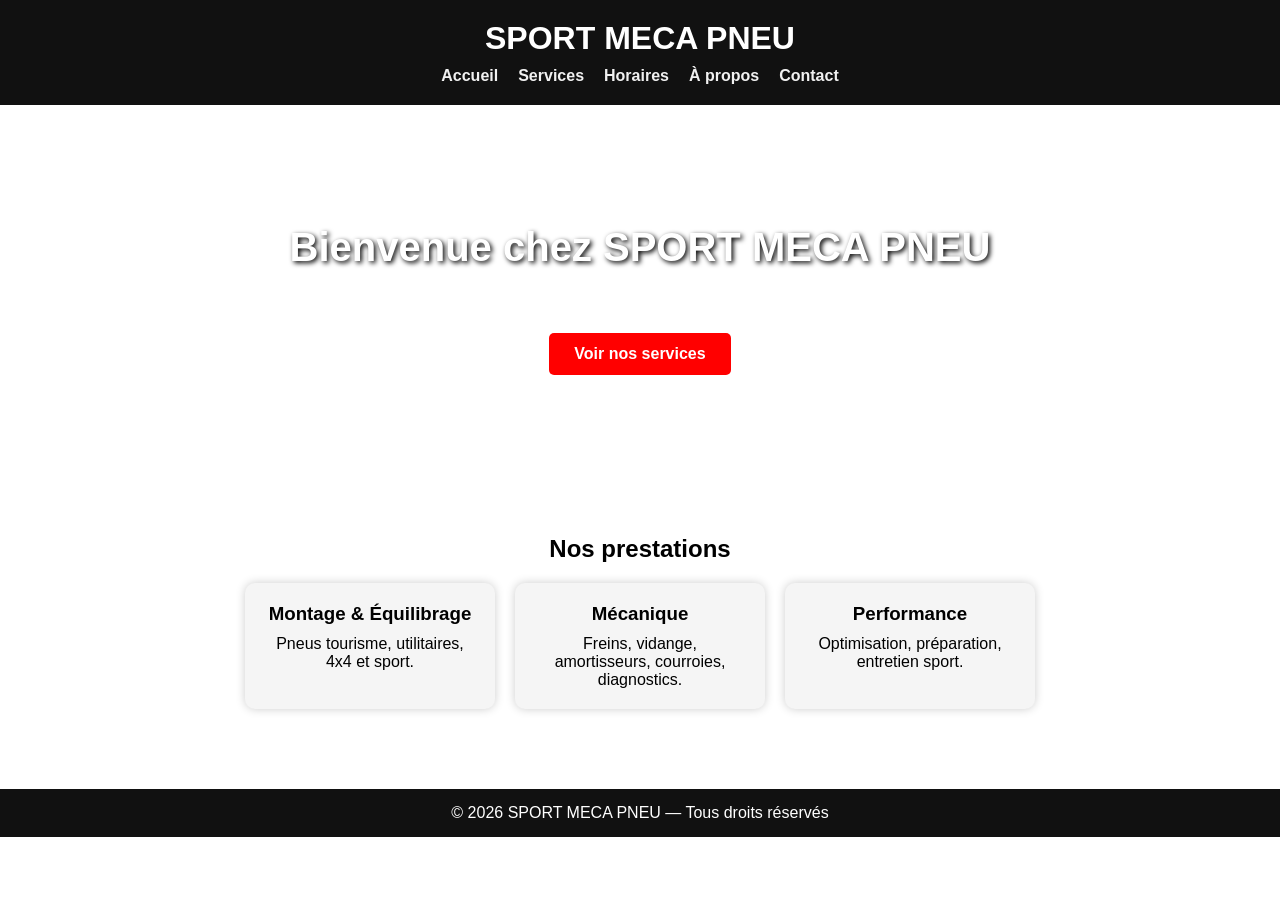
==== index.html @ 54465d15 "Add files via upload" ====
<!DOCTYPE html>
<html lang="fr">
<head>
    <meta charset="UTF-8">
    <meta name="viewport" content="width=device-width, initial-scale=1.0">
    <title>SPORT MECA PNEU</title>
    <link rel="stylesheet" href="style.css">
</head>

<body>

    <header>
        <h1>SPORT MECA PNEU</h1>
        <nav>
            <ul>
                <li><a href="index.html">Accueil</a></li>
                <li><a href="services.html">Services</a></li>
                <li><a href="horaires.html">Horaires</a></li>
                <li><a href="apropos.html">À propos</a></li>
                <li><a href="contact.html">Contact</a></li>
            </ul>
        </nav>
    </header>

    <section class="hero">
        <h2>Bienvenue chez SPORT MECA PNEU</h2>
        <p>Votre spécialiste mécanique, pneus, entretien et performance automobile.</p>
        <a href="services.html" class="btn">Voir nos services</a>
    </section>

    <section class="services-preview">
        <h2>Nos prestations</h2>
        <div class="cards">
            <div class="card">
                <h3>Montage & Équilibrage</h3>
                <p>Pneus tourisme, utilitaires, 4x4 et sport.</p>
            </div>
            <div class="card">
                <h3>Mécanique</h3>
                <p>Freins, vidange, amortisseurs, courroies, diagnostics.</p>
            </div>
            <div class="card">
                <h3>Performance</h3>
                <p>Optimisation, préparation, entretien sport.</p>
            </div>
        </div>
    </section>

    <footer>
        <p>© 2026 SPORT MECA PNEU — Tous droits réservés</p>
    </footer>

</body>
</html>
---- style.css ----
/* RESET */
* {
    margin: 0;
    padding: 0;
    box-sizing: border-box;
    font-family: Arial, sans-serif;
}

/* HEADER */
header {
    background: #111;
    color: white;
    padding: 20px;
    text-align: center;
}

nav ul {
    list-style: none;
    display: flex;
    justify-content: center;
    gap: 20px;
    margin-top: 10px;
}

nav a {
    color: #f1f1f1;
    text-decoration: none;
    font-weight: bold;
}

nav a:hover {
    color: #ff0000;
}

/* HERO */
.hero {
    background: url('https://images.unsplash.com/photo-1519681393784-d120267933ba') center/cover;
    color: white;
    text-align: center;
    padding: 120px 20px;
}

.hero h2 {
    font-size: 40px;
    text-shadow: 2px 2px 5px black;
}

.hero p {
    font-size: 20px;
    margin: 10px 0;
}

.btn {
    display: inline-block;
    background: #ff0000;
    color: white;
    padding: 12px 25px;
    margin-top: 20px;
    text-decoration: none;
    font-weight: bold;
    border-radius: 5px;
}

.btn:hover {
    background: #cc0000;
}

/* SERVICES PREVIEW */
.services-preview {
    padding: 40px;
    text-align: center;
}

.cards {
    display: flex;
    justify-content: center;
    gap: 20px;
    margin-top: 20px;
}

.card {
    background: #f5f5f5;
    padding: 20px;
    width: 250px;
    border-radius: 10px;
    box-shadow: 0 0 10px #ccc;
}

.card h3 {
    margin-bottom: 10px;
}

/* FOOTER */
footer {
    background: #111;
    color: white;
    text-align: center;
    padding: 15px;
    margin-top: 40px;
}
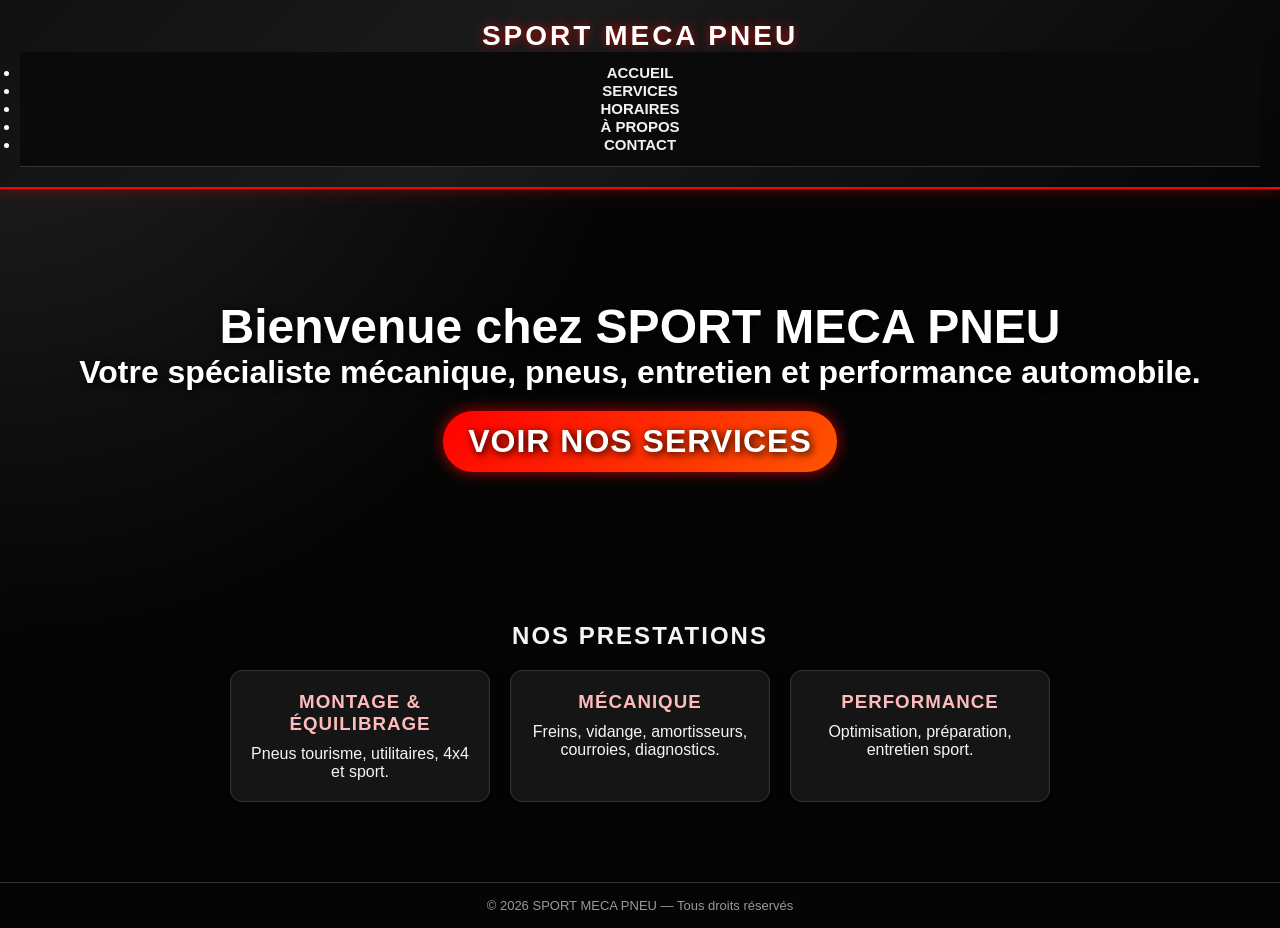
==== commit 73db22c9: "Update index.html" ====
--- a/index.html
+++ b/index.html
@@ -22,8 +22,8 @@
         </nav>
     </header>
 
-    <section class="hero">
-        <h2>Bienvenue chez SPORT MECA PNEU</h2>
+    <section class="hero" style="background-image:url('photos/accueil.jpg');">
+      <h2>Bienvenue chez SPORT MECA PNEU</h2>
         <p>Votre spécialiste mécanique, pneus, entretien et performance automobile.</p>
         <a href="services.html" class="btn">Voir nos services</a>
     </section>
--- a/style.css
+++ b/style.css
@@ -6,69 +6,173 @@
     font-family: Arial, sans-serif;
 }
 
-/* HEADER */
+/* BODY – fond carbone léger */
+body {
+    background: #050505;
+    color: #f5f5f5;
+    background-image:
+        radial-gradient(circle at 0 0, #222 0, #050505 40%),
+        radial-gradient(circle at 100% 100%, #222 0, #050505 40%);
+}
+
+/* HEADER – bande carbone + glow rouge */
 header {
-    background: #111;
+    background: linear-gradient(135deg, #111 0%, #1b1b1b 40%, #050505 100%);
     color: white;
     padding: 20px;
     text-align: center;
-}
-
-nav ul {
-    list-style: none;
-    display: flex;
-    justify-content: center;
-    gap: 20px;
-    margin-top: 10px;
+    border-bottom: 2px solid #ff0000;
+    box-shadow: 0 0 15px rgba(255, 0, 0, 0.4);
+}
+
+header img {
+    width: 120px;
+    margin-bottom: 10px;
+    filter: drop-shadow(0 0 8px rgba(255, 0, 0, 0.6));
+}
+
+header h1 {
+    font-size: 28px;
+    letter-spacing: 3px;
+    text-transform: uppercase;
+    text-shadow: 0 0 10px rgba(255, 0, 0, 0.7);
+}
+
+/* NAV – barre néon */
+nav {
+    background: #0a0a0a;
+    padding: 12px 0;
+    text-align: center;
+    border-bottom: 1px solid #333;
 }
 
 nav a {
     color: #f1f1f1;
     text-decoration: none;
     font-weight: bold;
+    margin: 0 15px;
+    font-size: 15px;
+    text-transform: uppercase;
+    position: relative;
+    padding-bottom: 4px;
+}
+
+nav a::after {
+    content: "";
+    position: absolute;
+    left: 0;
+    bottom: 0;
+    height: 2px;
+    width: 0;
+    background: linear-gradient(90deg, #ff0000, #ff6600);
+    transition: width 0.3s;
+}
+
+nav a:hover::after {
+    width: 100%;
 }
 
 nav a:hover {
-    color: #ff0000;
-}
-
-/* HERO */
+    color: #ff4444;
+}
+
+/* HERO – fond racing + glow */
 .hero {
-    background: url('https://images.unsplash.com/photo-1519681393784-d120267933ba') center/cover;
+    background-size: cover;
+    background-position: center;
     color: white;
     text-align: center;
-    padding: 120px 20px;
-}
-
-.hero h2 {
-    font-size: 40px;
-    text-shadow: 2px 2px 5px black;
-}
-
+    padding: 110px 20px;
+    font-size: 32px;
+    font-weight: bold;
+    text-shadow: 2px 2px 8px black;
+    position: relative;
+    overflow: hidden;
+}
+
+/* léger overlay carbone sur la hero */
+.hero::before {
+    content: "";
+    position: absolute;
+    inset: 0;
+    background-image:
+        linear-gradient(135deg, rgba(255, 255, 255, 0.03) 25%, transparent 25%, transparent 50%, rgba(255, 255, 255, 0.03) 50%, rgba(255, 255, 255, 0.03) 75%, transparent 75%, transparent);
+    background-size: 8px 8px;
+    mix-blend-mode: soft-light;
+    opacity: 0.4;
+}
+
+/* glow néon autour du texte */
+.hero h2,
 .hero p {
-    font-size: 20px;
-    margin: 10px 0;
-}
-
+    position: relative;
+    z-index: 1;
+}
+
+/* BUTTON – néon rouge */
 .btn {
     display: inline-block;
-    background: #ff0000;
+    background: linear-gradient(135deg, #ff0000, #ff5500);
     color: white;
     padding: 12px 25px;
     margin-top: 20px;
     text-decoration: none;
     font-weight: bold;
-    border-radius: 5px;
+    border-radius: 30px;
+    box-shadow: 0 0 15px rgba(255, 0, 0, 0.7);
+    position: relative;
+    z-index: 1;
+    text-transform: uppercase;
+    letter-spacing: 1px;
 }
 
 .btn:hover {
-    background: #cc0000;
-}
-
-/* SERVICES PREVIEW */
+    background: linear-gradient(135deg, #ff5500, #ff0000);
+    box-shadow: 0 0 20px rgba(255, 80, 0, 0.9);
+}
+
+/* CONTAINER – bloc carbone propre */
+.container {
+    width: 90%;
+    max-width: 900px;
+    margin: 40px auto;
+    background: #111;
+    padding: 25px;
+    border-radius: 12px;
+    box-shadow: 0 0 18px rgba(0, 0, 0, 0.8);
+    border: 1px solid #333;
+}
+
+.container h2 {
+    margin-bottom: 20px;
+    text-align: center;
+    text-transform: uppercase;
+    letter-spacing: 2px;
+    color: #ffdddd;
+}
+
+/* LISTES horaires / services */
+.container ul {
+    list-style: none;
+    margin-top: 10px;
+}
+
+.container li {
+    padding: 8px 0;
+    border-bottom: 1px solid #333;
+}
+
+/* SERVICES PREVIEW – cartes racing */
 .services-preview {
     padding: 40px;
     text-align: center;
+    color: #f5f5f5;
+}
+
+.services-preview h2 {
+    text-transform: uppercase;
+    letter-spacing: 2px;
+    margin-bottom: 20px;
 }
 
 .cards {
@@ -76,25 +180,50 @@
     justify-content: center;
     gap: 20px;
     margin-top: 20px;
+    flex-wrap: wrap;
 }
 
 .card {
-    background: #f5f5f5;
+    background: #151515;
     padding: 20px;
-    width: 250px;
-    border-radius: 10px;
-    box-shadow: 0 0 10px #ccc;
+    width: 260px;
+    border-radius: 12px;
+    box-shadow: 0 0 12px rgba(0, 0, 0, 0.9);
+    border: 1px solid #333;
+    position: relative;
+    overflow: hidden;
+}
+
+/* effet bord néon discret */
+.card::before {
+    content: "";
+    position: absolute;
+    inset: 0;
+    border-radius: 12px;
+    border: 1px solid rgba(255, 0, 0, 0.4);
+    box-shadow: 0 0 12px rgba(255, 0, 0, 0.4);
+    opacity: 0;
+    transition: opacity 0.3s;
+}
+
+.card:hover::before {
+    opacity: 1;
 }
 
 .card h3 {
     margin-bottom: 10px;
+    color: #ffbbbb;
+    text-transform: uppercase;
+    letter-spacing: 1px;
 }
 
 /* FOOTER */
 footer {
-    background: #111;
-    color: white;
+    background: #050505;
+    color: #999;
     text-align: center;
     padding: 15px;
     margin-top: 40px;
-}
+    border-top: 1px solid #333;
+    font-size: 13px;
+}
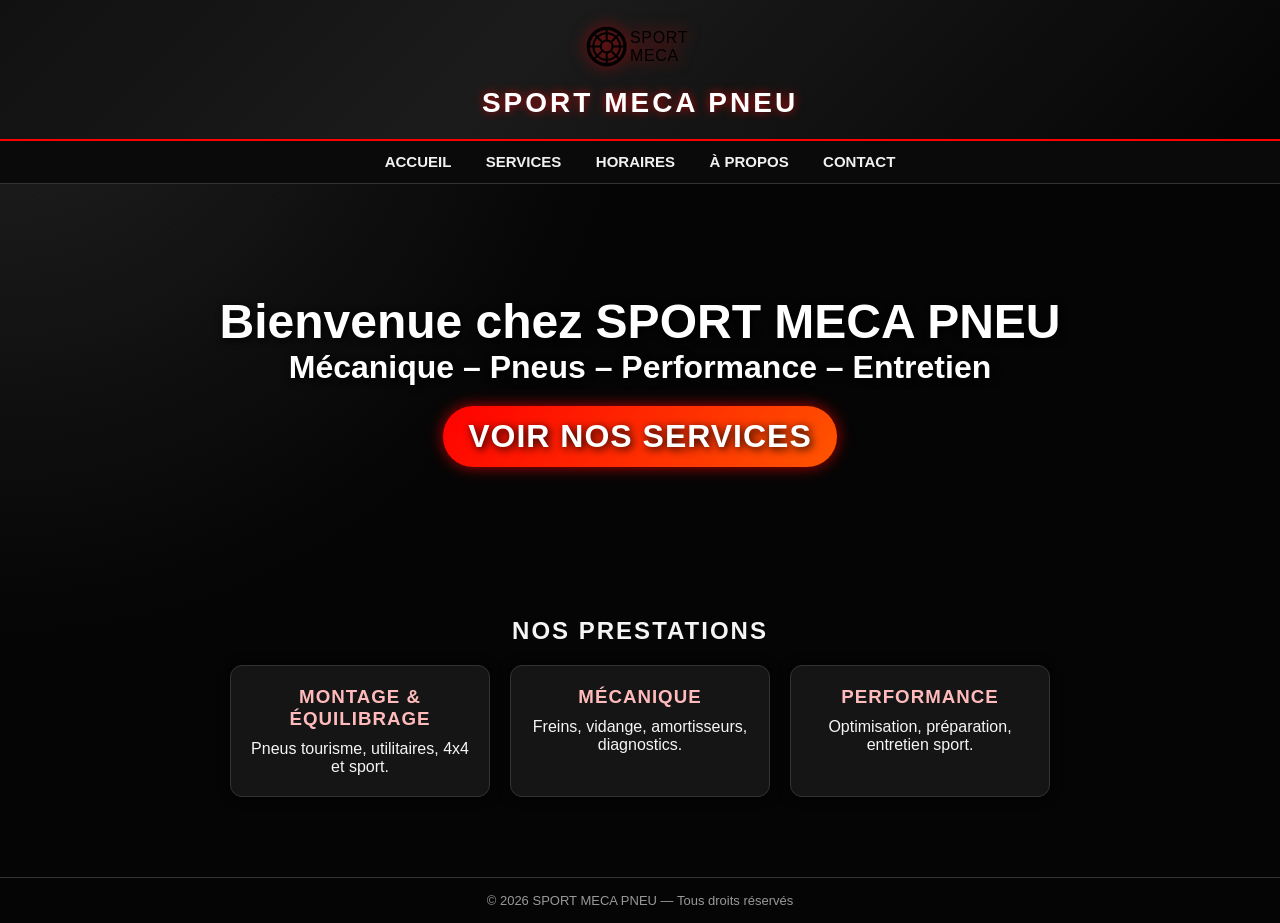
==== commit 13357758: "Update index.html" ====
--- a/index.html
+++ b/index.html
@@ -9,46 +9,46 @@
 
 <body>
 
-    <header>
-        <h1>SPORT MECA PNEU</h1>
-        <nav>
-            <ul>
-                <li><a href="index.html">Accueil</a></li>
-                <li><a href="services.html">Services</a></li>
-                <li><a href="horaires.html">Horaires</a></li>
-                <li><a href="apropos.html">À propos</a></li>
-                <li><a href="contact.html">Contact</a></li>
-            </ul>
-        </nav>
-    </header>
+<header>
+    <img src="logo.svg" alt="Logo SPORT MECA PNEU">
+    <h1>SPORT MECA PNEU</h1>
+</header>
 
-    <section class="hero" style="background-image:url('photos/accueil.jpg');">
-      <h2>Bienvenue chez SPORT MECA PNEU</h2>
-        <p>Votre spécialiste mécanique, pneus, entretien et performance automobile.</p>
-        <a href="services.html" class="btn">Voir nos services</a>
-    </section>
+<nav>
+    <a href="index.html">Accueil</a>
+    <a href="services.html">Services</a>
+    <a href="horaires.html">Horaires</a>
+    <a href="apropos.html">À propos</a>
+    <a href="contact.html">Contact</a>
+</nav>
 
-    <section class="services-preview">
-        <h2>Nos prestations</h2>
-        <div class="cards">
-            <div class="card">
-                <h3>Montage & Équilibrage</h3>
-                <p>Pneus tourisme, utilitaires, 4x4 et sport.</p>
-            </div>
-            <div class="card">
-                <h3>Mécanique</h3>
-                <p>Freins, vidange, amortisseurs, courroies, diagnostics.</p>
-            </div>
-            <div class="card">
-                <h3>Performance</h3>
-                <p>Optimisation, préparation, entretien sport.</p>
-            </div>
+<section class="hero" style="background-image:url('photos/accueil.jpg');">
+    <h2>Bienvenue chez SPORT MECA PNEU</h2>
+    <p>Mécanique – Pneus – Performance – Entretien</p>
+    <a href="services.html" class="btn">Voir nos services</a>
+</section>
+
+<section class="services-preview">
+    <h2>Nos prestations</h2>
+    <div class="cards">
+        <div class="card">
+            <h3>Montage & Équilibrage</h3>
+            <p>Pneus tourisme, utilitaires, 4x4 et sport.</p>
         </div>
-    </section>
+        <div class="card">
+            <h3>Mécanique</h3>
+            <p>Freins, vidange, amortisseurs, diagnostics.</p>
+        </div>
+        <div class="card">
+            <h3>Performance</h3>
+            <p>Optimisation, préparation, entretien sport.</p>
+        </div>
+    </div>
+</section>
 
-    <footer>
-        <p>© 2026 SPORT MECA PNEU — Tous droits réservés</p>
-    </footer>
+<footer>
+    © 2026 SPORT MECA PNEU — Tous droits réservés
+</footer>
 
 </body>
 </html>
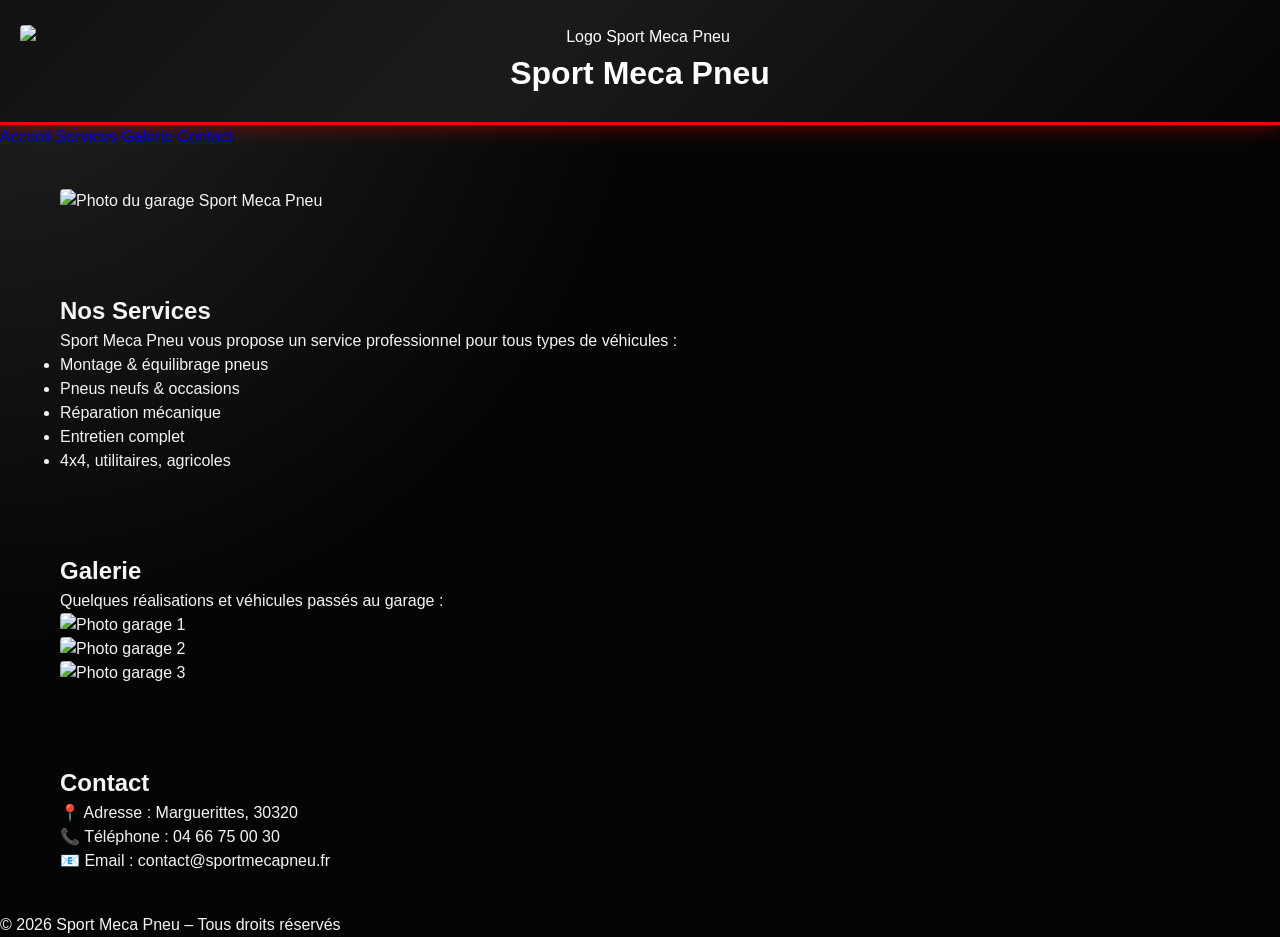
==== commit 91b22977: "Update index.html" ====
--- a/index.html
+++ b/index.html
@@ -3,52 +3,69 @@
 <head>
     <meta charset="UTF-8">
     <meta name="viewport" content="width=device-width, initial-scale=1.0">
-    <title>SPORT MECA PNEU</title>
+    <title>Sport Meca Pneu</title>
     <link rel="stylesheet" href="style.css">
 </head>
 
 <body>
 
-<header>
-    <img src="logo.svg" alt="Logo SPORT MECA PNEU">
-    <h1>SPORT MECA PNEU</h1>
-</header>
+    <!-- HEADER -->
+    <header>
+        <img src="images/logo.png" alt="Logo Sport Meca Pneu">
+        <h1>Sport Meca Pneu</h1>
+    </header>
 
-<nav>
-    <a href="index.html">Accueil</a>
-    <a href="services.html">Services</a>
-    <a href="horaires.html">Horaires</a>
-    <a href="apropos.html">À propos</a>
-    <a href="contact.html">Contact</a>
-</nav>
+    <!-- NAVIGATION -->
+    <nav>
+        <a href="#accueil">Accueil</a>
+        <a href="#services">Services</a>
+        <a href="#galerie">Galerie</a>
+        <a href="#contact">Contact</a>
+    </nav>
 
-<section class="hero" style="background-image:url('photos/accueil.jpg');">
-    <h2>Bienvenue chez SPORT MECA PNEU</h2>
-    <p>Mécanique – Pneus – Performance – Entretien</p>
-    <a href="services.html" class="btn">Voir nos services</a>
-</section>
+    <!-- HERO IMAGE -->
+    <section class="hero" id="accueil">
+        <img src="images/accueil.jpg" alt="Photo du garage Sport Meca Pneu">
+    </section>
 
-<section class="services-preview">
-    <h2>Nos prestations</h2>
-    <div class="cards">
-        <div class="card">
-            <h3>Montage & Équilibrage</h3>
-            <p>Pneus tourisme, utilitaires, 4x4 et sport.</p>
+    <!-- SERVICES -->
+    <section id="services">
+        <h2>Nos Services</h2>
+        <p>Sport Meca Pneu vous propose un service professionnel pour tous types de véhicules :</p>
+
+        <ul>
+            <li>Montage & équilibrage pneus</li>
+            <li>Pneus neufs & occasions</li>
+            <li>Réparation mécanique</li>
+            <li>Entretien complet</li>
+            <li>4x4, utilitaires, agricoles</li>
+        </ul>
+    </section>
+
+    <!-- GALERIE -->
+    <section id="galerie">
+        <h2>Galerie</h2>
+        <p>Quelques réalisations et véhicules passés au garage :</p>
+
+        <div class="galerie-grid">
+            <img src="images/photo1.jpg" alt="Photo garage 1">
+            <img src="images/photo2.jpg" alt="Photo garage 2">
+            <img src="images/photo3.jpg" alt="Photo garage 3">
         </div>
-        <div class="card">
-            <h3>Mécanique</h3>
-            <p>Freins, vidange, amortisseurs, diagnostics.</p>
-        </div>
-        <div class="card">
-            <h3>Performance</h3>
-            <p>Optimisation, préparation, entretien sport.</p>
-        </div>
-    </div>
-</section>
+    </section>
 
-<footer>
-    © 2026 SPORT MECA PNEU — Tous droits réservés
-</footer>
+    <!-- CONTACT -->
+    <section id="contact">
+        <h2>Contact</h2>
+        <p>📍 Adresse : Marguerittes, 30320</p>
+        <p>📞 Téléphone : 04 66 75 00 30</p>
+        <p>📧 Email : contact@sportmecapneu.fr</p>
+    </section>
+
+    <!-- FOOTER -->
+    <footer>
+        © 2026 Sport Meca Pneu – Tous droits réservés
+    </footer>
 
 </body>
 </html>
--- a/style.css
+++ b/style.css
@@ -1,229 +1,68 @@
-/* RESET */
+/* RESET propre (ne casse pas les images) */
 * {
-    margin: 0;
-    padding: 0;
     box-sizing: border-box;
     font-family: Arial, sans-serif;
 }
 
-/* BODY – fond carbone léger */
+body, h1, h2, h3, p, ul {
+    margin: 0;
+    padding: 0;
+}
+
+/* BODY – fond carbone */
 body {
     background: #050505;
     color: #f5f5f5;
     background-image:
         radial-gradient(circle at 0 0, #222 0, #050505 40%),
         radial-gradient(circle at 100% 100%, #222 0, #050505 40%);
+    line-height: 1.5;
 }
 
-/* HEADER – bande carbone + glow rouge */
+/* IMAGES – affichage correct */
+img {
+    max-width: 100%;
+    height: auto;
+    display: block;
+    border-radius: 4px;
+}
+
+/* SECTIONS – espace propre */
+section {
+    padding: 40px 20px;
+    width: 100%;
+    max-width: 1200px;
+    margin: auto;
+}
+
+/* HEADER – carbone + glow rouge */
 header {
     background: linear-gradient(135deg, #111 0%, #1b1b1b 40%, #050505 100%);
     color: white;
-    padding: 20px;
+    padding: 25px 20px;
     text-align: center;
-    border-bottom: 2px solid #ff0000;
-    box-shadow: 0 0 15px rgba(255, 0, 0, 0.4);
+    border-bottom: 3px solid #ff0000;
+    box-shadow: 0 0 20px rgba(255, 0, 0, 0.5);
+}
+
+/* LOGO – animation néon rouge */
+@keyframes neonPulse {
+    0% {
+        filter: drop-shadow(0 0 4px #ff0000)
+                drop-shadow(0 0 8px #ff0000)
+                drop-shadow(0 0 12px #ff0000);
+    }
+    50% {
+        filter: drop-shadow(0 0 10px #ff3333)
+                drop-shadow(0 0 18px #ff3333)
+                drop-shadow(0 0 25px #ff3333);
+    }
+    100% {
+        filter: drop-shadow(0 0 4px #ff0000)
+                drop-shadow(0 0 8px #ff0000)
+                drop-shadow(0 0 12px #ff0000);
+    }
 }
 
 header img {
-    width: 120px;
-    margin-bottom: 10px;
-    filter: drop-shadow(0 0 8px rgba(255, 0, 0, 0.6));
-}
-
-header h1 {
-    font-size: 28px;
-    letter-spacing: 3px;
-    text-transform: uppercase;
-    text-shadow: 0 0 10px rgba(255, 0, 0, 0.7);
-}
-
-/* NAV – barre néon */
-nav {
-    background: #0a0a0a;
-    padding: 12px 0;
-    text-align: center;
-    border-bottom: 1px solid #333;
-}
-
-nav a {
-    color: #f1f1f1;
-    text-decoration: none;
-    font-weight: bold;
-    margin: 0 15px;
-    font-size: 15px;
-    text-transform: uppercase;
-    position: relative;
-    padding-bottom: 4px;
-}
-
-nav a::after {
-    content: "";
-    position: absolute;
-    left: 0;
-    bottom: 0;
-    height: 2px;
-    width: 0;
-    background: linear-gradient(90deg, #ff0000, #ff6600);
-    transition: width 0.3s;
-}
-
-nav a:hover::after {
-    width: 100%;
-}
-
-nav a:hover {
-    color: #ff4444;
-}
-
-/* HERO – fond racing + glow */
-.hero {
-    background-size: cover;
-    background-position: center;
-    color: white;
-    text-align: center;
-    padding: 110px 20px;
-    font-size: 32px;
-    font-weight: bold;
-    text-shadow: 2px 2px 8px black;
-    position: relative;
-    overflow: hidden;
-}
-
-/* léger overlay carbone sur la hero */
-.hero::before {
-    content: "";
-    position: absolute;
-    inset: 0;
-    background-image:
-        linear-gradient(135deg, rgba(255, 255, 255, 0.03) 25%, transparent 25%, transparent 50%, rgba(255, 255, 255, 0.03) 50%, rgba(255, 255, 255, 0.03) 75%, transparent 75%, transparent);
-    background-size: 8px 8px;
-    mix-blend-mode: soft-light;
-    opacity: 0.4;
-}
-
-/* glow néon autour du texte */
-.hero h2,
-.hero p {
-    position: relative;
-    z-index: 1;
-}
-
-/* BUTTON – néon rouge */
-.btn {
-    display: inline-block;
-    background: linear-gradient(135deg, #ff0000, #ff5500);
-    color: white;
-    padding: 12px 25px;
-    margin-top: 20px;
-    text-decoration: none;
-    font-weight: bold;
-    border-radius: 30px;
-    box-shadow: 0 0 15px rgba(255, 0, 0, 0.7);
-    position: relative;
-    z-index: 1;
-    text-transform: uppercase;
-    letter-spacing: 1px;
-}
-
-.btn:hover {
-    background: linear-gradient(135deg, #ff5500, #ff0000);
-    box-shadow: 0 0 20px rgba(255, 80, 0, 0.9);
-}
-
-/* CONTAINER – bloc carbone propre */
-.container {
-    width: 90%;
-    max-width: 900px;
-    margin: 40px auto;
-    background: #111;
-    padding: 25px;
-    border-radius: 12px;
-    box-shadow: 0 0 18px rgba(0, 0, 0, 0.8);
-    border: 1px solid #333;
-}
-
-.container h2 {
-    margin-bottom: 20px;
-    text-align: center;
-    text-transform: uppercase;
-    letter-spacing: 2px;
-    color: #ffdddd;
-}
-
-/* LISTES horaires / services */
-.container ul {
-    list-style: none;
-    margin-top: 10px;
-}
-
-.container li {
-    padding: 8px 0;
-    border-bottom: 1px solid #333;
-}
-
-/* SERVICES PREVIEW – cartes racing */
-.services-preview {
-    padding: 40px;
-    text-align: center;
-    color: #f5f5f5;
-}
-
-.services-preview h2 {
-    text-transform: uppercase;
-    letter-spacing: 2px;
-    margin-bottom: 20px;
-}
-
-.cards {
-    display: flex;
-    justify-content: center;
-    gap: 20px;
-    margin-top: 20px;
-    flex-wrap: wrap;
-}
-
-.card {
-    background: #151515;
-    padding: 20px;
-    width: 260px;
-    border-radius: 12px;
-    box-shadow: 0 0 12px rgba(0, 0, 0, 0.9);
-    border: 1px solid #333;
-    position: relative;
-    overflow: hidden;
-}
-
-/* effet bord néon discret */
-.card::before {
-    content: "";
-    position: absolute;
-    inset: 0;
-    border-radius: 12px;
-    border: 1px solid rgba(255, 0, 0, 0.4);
-    box-shadow: 0 0 12px rgba(255, 0, 0, 0.4);
-    opacity: 0;
-    transition: opacity 0.3s;
-}
-
-.card:hover::before {
-    opacity: 1;
-}
-
-.card h3 {
-    margin-bottom: 10px;
-    color: #ffbbbb;
-    text-transform: uppercase;
-    letter-spacing: 1px;
-}
-
-/* FOOTER */
-footer {
-    background: #050505;
-    color: #999;
-    text-align: center;
-    padding: 15px;
-    margin-top: 40px;
-    border-top: 1px solid #333;
-    font-size: 13px;
-}
+    width: 120
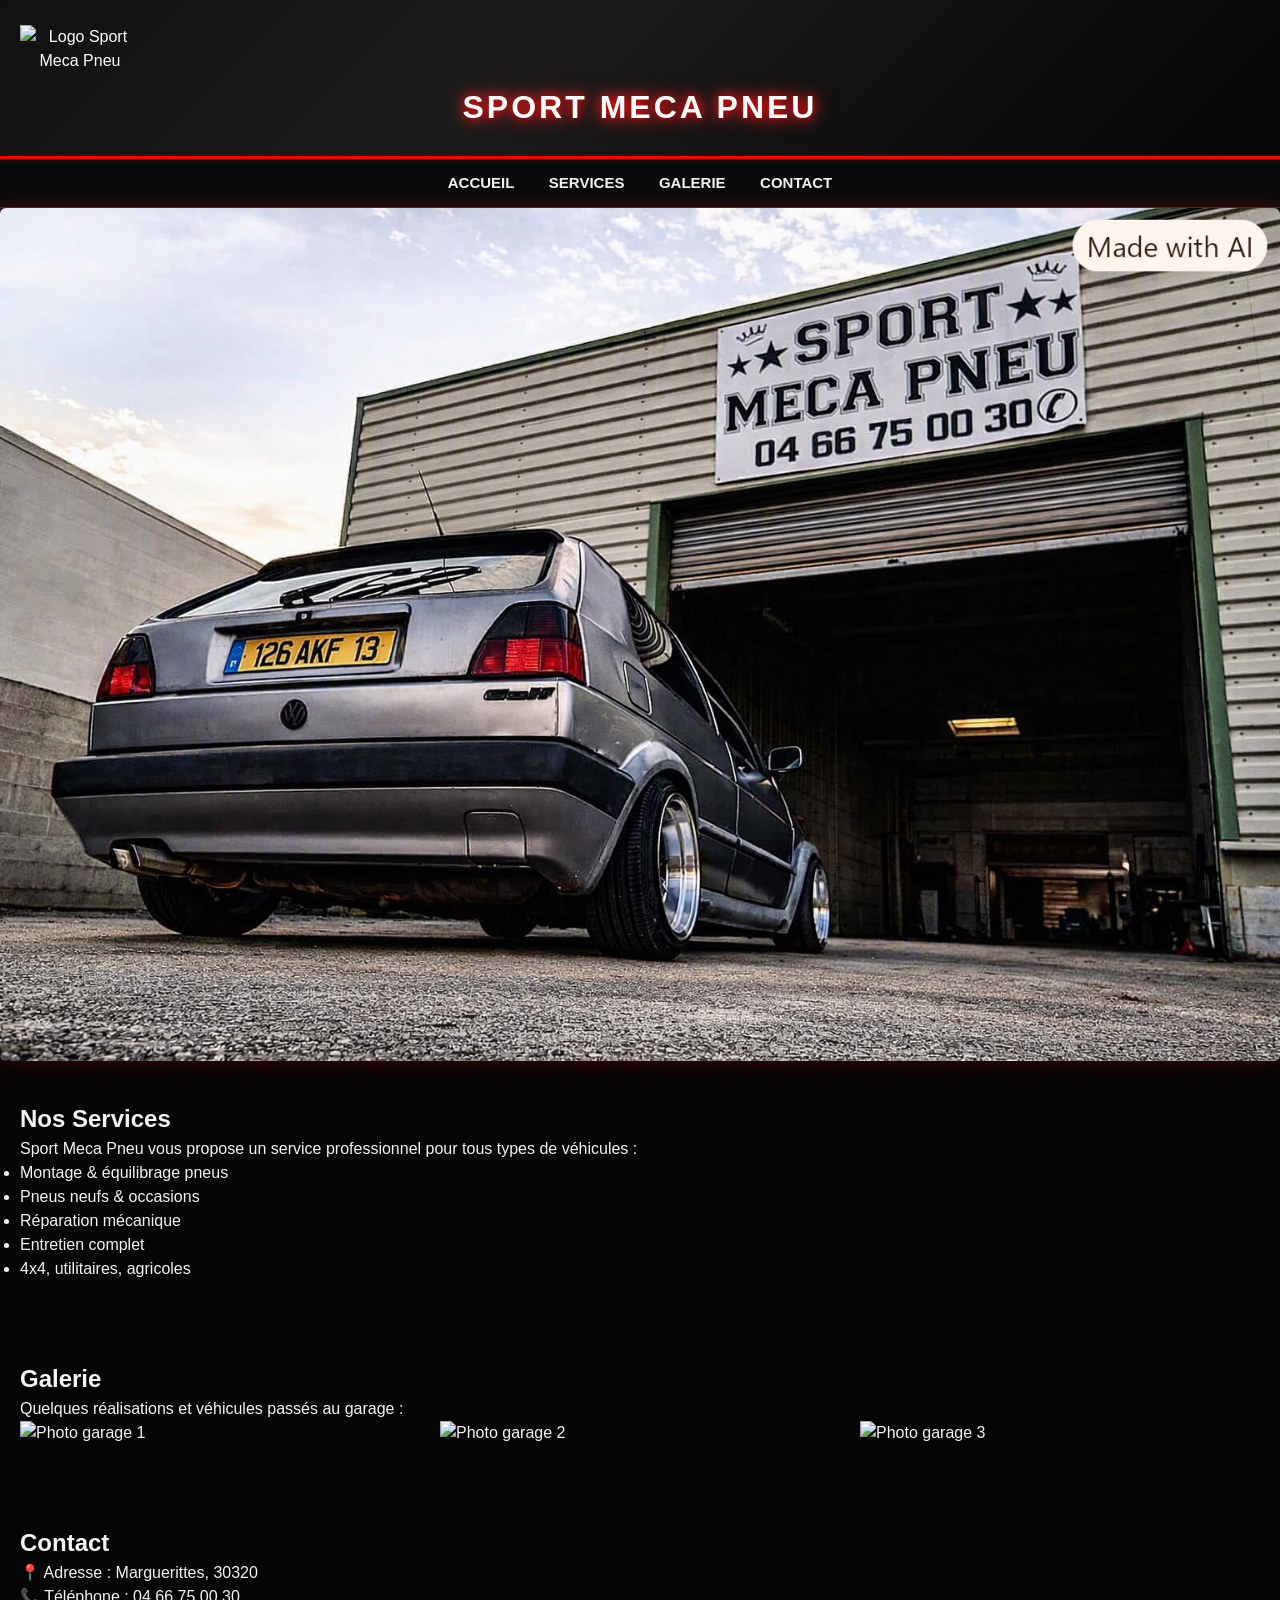
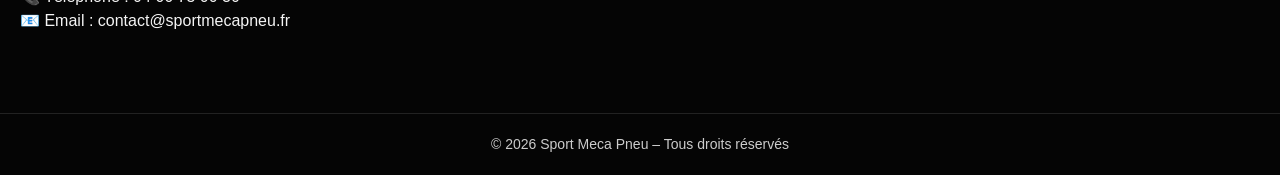
==== commit 7b342b46: "Update index.html" ====
--- a/index.html
+++ b/index.html
@@ -11,7 +11,7 @@
 
     <!-- HEADER -->
     <header>
-        <img src="images/logo.png" alt="Logo Sport Meca Pneu">
+        <img src="photos/logo.svg" alt="Logo Sport Meca Pneu">
         <h1>Sport Meca Pneu</h1>
     </header>
 
@@ -25,7 +25,7 @@
 
     <!-- HERO IMAGE -->
     <section class="hero" id="accueil">
-        <img src="images/accueil.jpg" alt="Photo du garage Sport Meca Pneu">
+        <img src="photos/accueil.jpg" alt="Photo du garage Sport Meca Pneu">
     </section>
 
     <!-- SERVICES -->
@@ -48,9 +48,9 @@
         <p>Quelques réalisations et véhicules passés au garage :</p>
 
         <div class="galerie-grid">
-            <img src="images/photo1.jpg" alt="Photo garage 1">
-            <img src="images/photo2.jpg" alt="Photo garage 2">
-            <img src="images/photo3.jpg" alt="Photo garage 3">
+            <img src="photos/photo1.jpg" alt="Photo garage 1">
+            <img src="photos/photo2.jpg" alt="Photo garage 2">
+            <img src="photos/photo3.jpg" alt="Photo garage 3">
         </div>
     </section>
 
--- a/style.css
+++ b/style.css
@@ -1,4 +1,4 @@
-/* RESET propre (ne casse pas les images) */
+/* RESET propre */
 * {
     box-sizing: border-box;
     font-family: Arial, sans-serif;
@@ -17,25 +17,40 @@
         radial-gradient(circle at 0 0, #222 0, #050505 40%),
         radial-gradient(circle at 100% 100%, #222 0, #050505 40%);
     line-height: 1.5;
+    width: 100%;
+    overflow-x: hidden; /* empêche tout décalage horizontal */
 }
 
-/* IMAGES – affichage correct */
+/* IMAGES */
 img {
     max-width: 100%;
     height: auto;
     display: block;
-    border-radius: 4px;
 }
 
-/* SECTIONS – espace propre */
+/* SECTIONS */
 section {
     padding: 40px 20px;
     width: 100%;
-    max-width: 1200px;
     margin: auto;
 }
 
-/* HEADER – carbone + glow rouge */
+/* HERO – image d’accueil */
+.hero {
+    width: 100%;
+    margin: 0; /* supprime le décalage */
+    padding: 0; /* supprime le décalage */
+}
+
+.hero img {
+    width: 100%;
+    height: auto;
+    display: block;
+    border-radius: 6px;
+    box-shadow: 0 0 20px rgba(255, 0, 0, 0.25);
+}
+
+/* HEADER */
 header {
     background: linear-gradient(135deg, #111 0%, #1b1b1b 40%, #050505 100%);
     color: white;
@@ -45,24 +60,74 @@
     box-shadow: 0 0 20px rgba(255, 0, 0, 0.5);
 }
 
-/* LOGO – animation néon rouge */
+/* LOGO animation */
 @keyframes neonPulse {
-    0% {
-        filter: drop-shadow(0 0 4px #ff0000)
-                drop-shadow(0 0 8px #ff0000)
-                drop-shadow(0 0 12px #ff0000);
-    }
-    50% {
-        filter: drop-shadow(0 0 10px #ff3333)
-                drop-shadow(0 0 18px #ff3333)
-                drop-shadow(0 0 25px #ff3333);
-    }
-    100% {
-        filter: drop-shadow(0 0 4px #ff0000)
-                drop-shadow(0 0 8px #ff0000)
-                drop-shadow(0 0 12px #ff0000);
-    }
+    0% { filter: drop-shadow(0 0 4px #ff0000); }
+    50% { filter: drop-shadow(0 0 18px #ff3333); }
+    100% { filter: drop-shadow(0 0 4px #ff0000); }
 }
 
 header img {
-    width: 120
+    width: 120px;
+    margin-bottom: 10px;
+    animation: neonPulse 2.5s infinite ease-in-out;
+}
+
+/* TITRE */
+header h1 {
+    font-size: 32px;
+    letter-spacing: 3px;
+    text-transform: uppercase;
+    text-shadow: 0 0 10px #ff0000, 0 0 20px #ff3333;
+}
+
+/* NAV */
+nav {
+    background: #0a0a0a;
+    padding: 12px 0;
+    text-align: center;
+    border-bottom: 1px solid #333;
+}
+
+nav a {
+    color: #f1f1f1;
+    text-decoration: none;
+    font-weight: bold;
+    margin: 0 15px;
+    font-size: 15px;
+    text-transform: uppercase;
+    position: relative;
+    padding-bottom: 4px;
+}
+
+nav a::after {
+    content: "";
+    position: absolute;
+    left: 0;
+    bottom: 0;
+    height: 2px;
+    width: 0;
+    background: linear-gradient(90deg, #ff0000, #ff6600);
+    transition: width 0.3s;
+}
+
+nav a:hover::after {
+    width: 100%;
+}
+
+/* GALERIE GRID */
+.galerie-grid {
+    display: grid;
+    grid-template-columns: repeat(auto-fit, minmax(280px, 1fr));
+    gap: 20px;
+}
+
+/* FOOTER */
+footer {
+    text-align: center;
+    padding: 20px;
+    color: #ccc;
+    font-size: 14px;
+    border-top: 1px solid #222;
+    margin-top: 40px;
+}
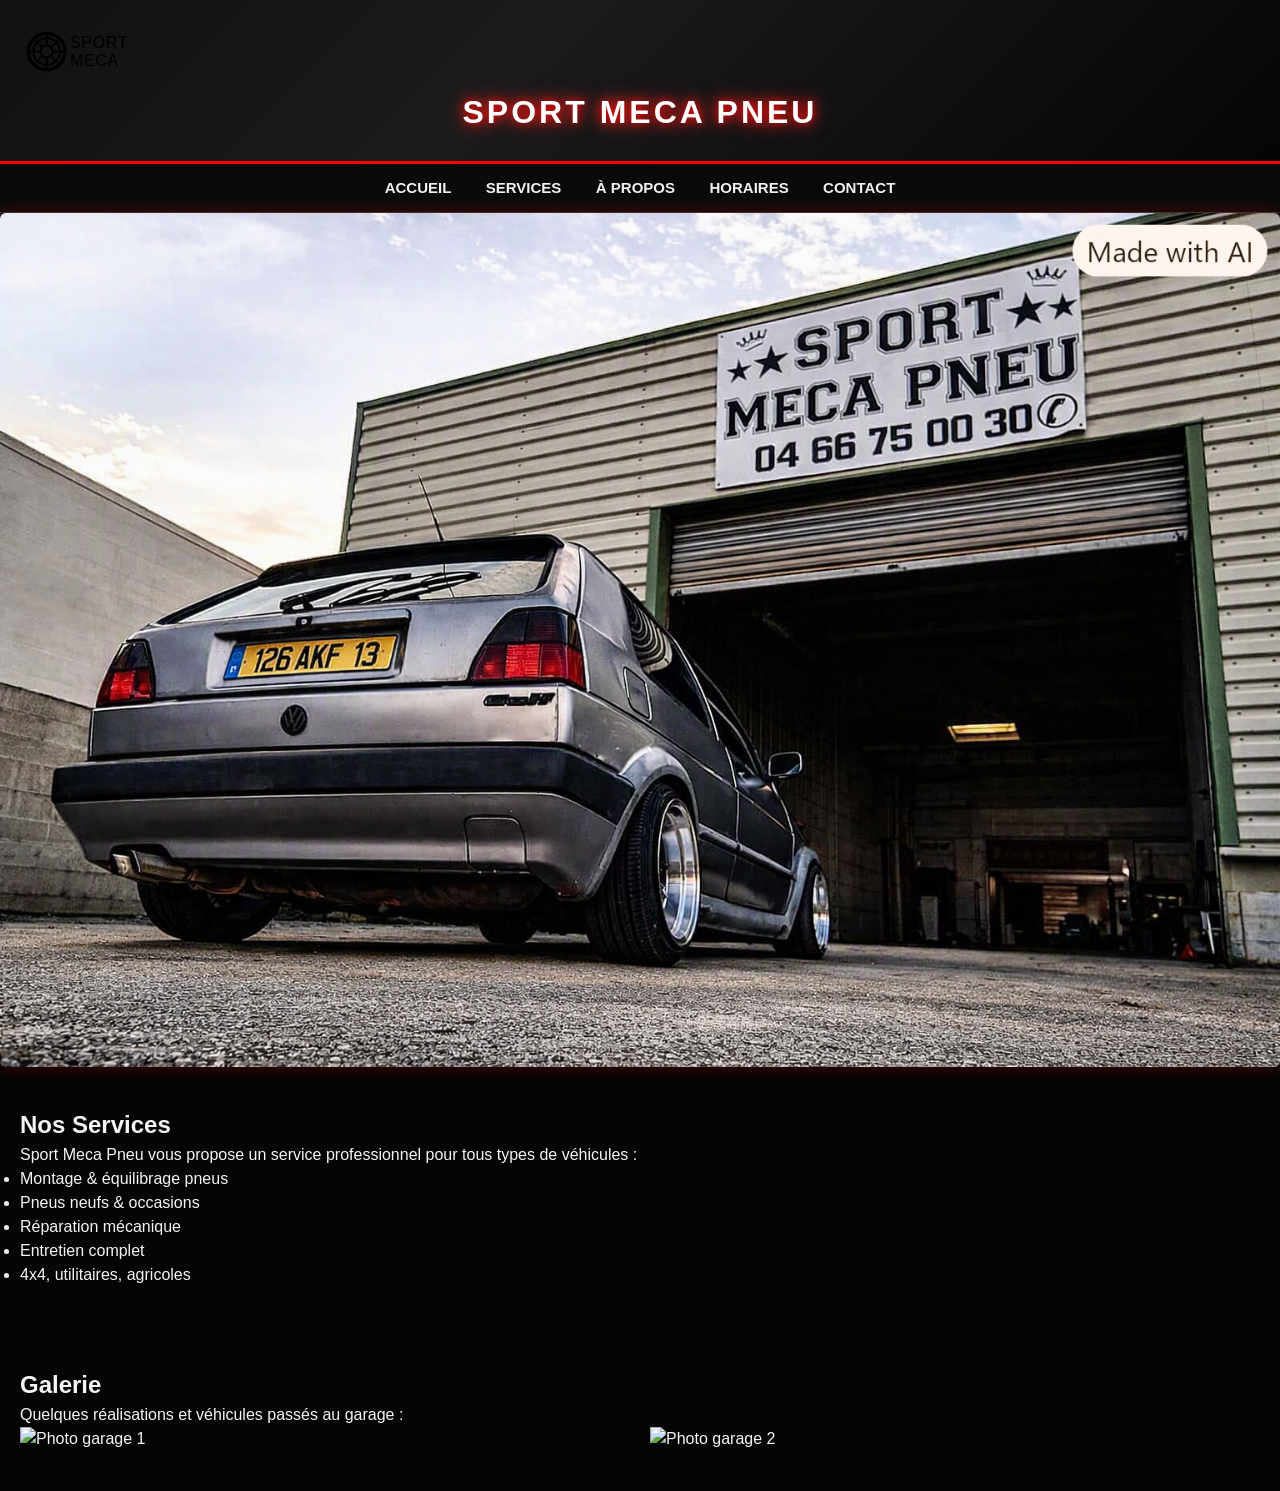
==== commit 00f4ba5b: "Update index.html" ====
--- a/index.html
+++ b/index.html
@@ -11,25 +11,26 @@
 
     <!-- HEADER -->
     <header>
-        <img src="photos/logo.svg" alt="Logo Sport Meca Pneu">
+        <img src="logo.svg" alt="Logo Sport Meca Pneu">
         <h1>Sport Meca Pneu</h1>
     </header>
 
     <!-- NAVIGATION -->
     <nav>
-        <a href="#accueil">Accueil</a>
-        <a href="#services">Services</a>
-        <a href="#galerie">Galerie</a>
-        <a href="#contact">Contact</a>
+        <a href="index.html">Accueil</a>
+        <a href="services.html">Services</a>
+        <a href="apropos.html">À propos</a>
+        <a href="horaires.html">Horaires</a>
+        <a href="contact.html">Contact</a>
     </nav>
 
-    <!-- HERO IMAGE -->
-    <section class="hero" id="accueil">
+    <!-- HERO -->
+    <section class="hero">
         <img src="photos/accueil.jpg" alt="Photo du garage Sport Meca Pneu">
     </section>
 
     <!-- SERVICES -->
-    <section id="services">
+    <section>
         <h2>Nos Services</h2>
         <p>Sport Meca Pneu vous propose un service professionnel pour tous types de véhicules :</p>
 
@@ -43,29 +44,10 @@
     </section>
 
     <!-- GALERIE -->
-    <section id="galerie">
+    <section>
         <h2>Galerie</h2>
         <p>Quelques réalisations et véhicules passés au garage :</p>
 
         <div class="galerie-grid">
             <img src="photos/photo1.jpg" alt="Photo garage 1">
             <img src="photos/photo2.jpg" alt="Photo garage 2">
-            <img src="photos/photo3.jpg" alt="Photo garage 3">
-        </div>
-    </section>
-
-    <!-- CONTACT -->
-    <section id="contact">
-        <h2>Contact</h2>
-        <p>📍 Adresse : Marguerittes, 30320</p>
-        <p>📞 Téléphone : 04 66 75 00 30</p>
-        <p>📧 Email : contact@sportmecapneu.fr</p>
-    </section>
-
-    <!-- FOOTER -->
-    <footer>
-        © 2026 Sport Meca Pneu – Tous droits réservés
-    </footer>
-
-</body>
-</html>
--- a/style.css
+++ b/style.css
@@ -18,7 +18,7 @@
         radial-gradient(circle at 100% 100%, #222 0, #050505 40%);
     line-height: 1.5;
     width: 100%;
-    overflow-x: hidden; /* empêche tout décalage horizontal */
+    overflow-x: hidden;
 }
 
 /* IMAGES */
@@ -35,11 +35,11 @@
     margin: auto;
 }
 
-/* HERO – image d’accueil */
+/* HERO */
 .hero {
     width: 100%;
-    margin: 0; /* supprime le décalage */
-    padding: 0; /* supprime le décalage */
+    margin: 0;
+    padding: 0;
 }
 
 .hero img {
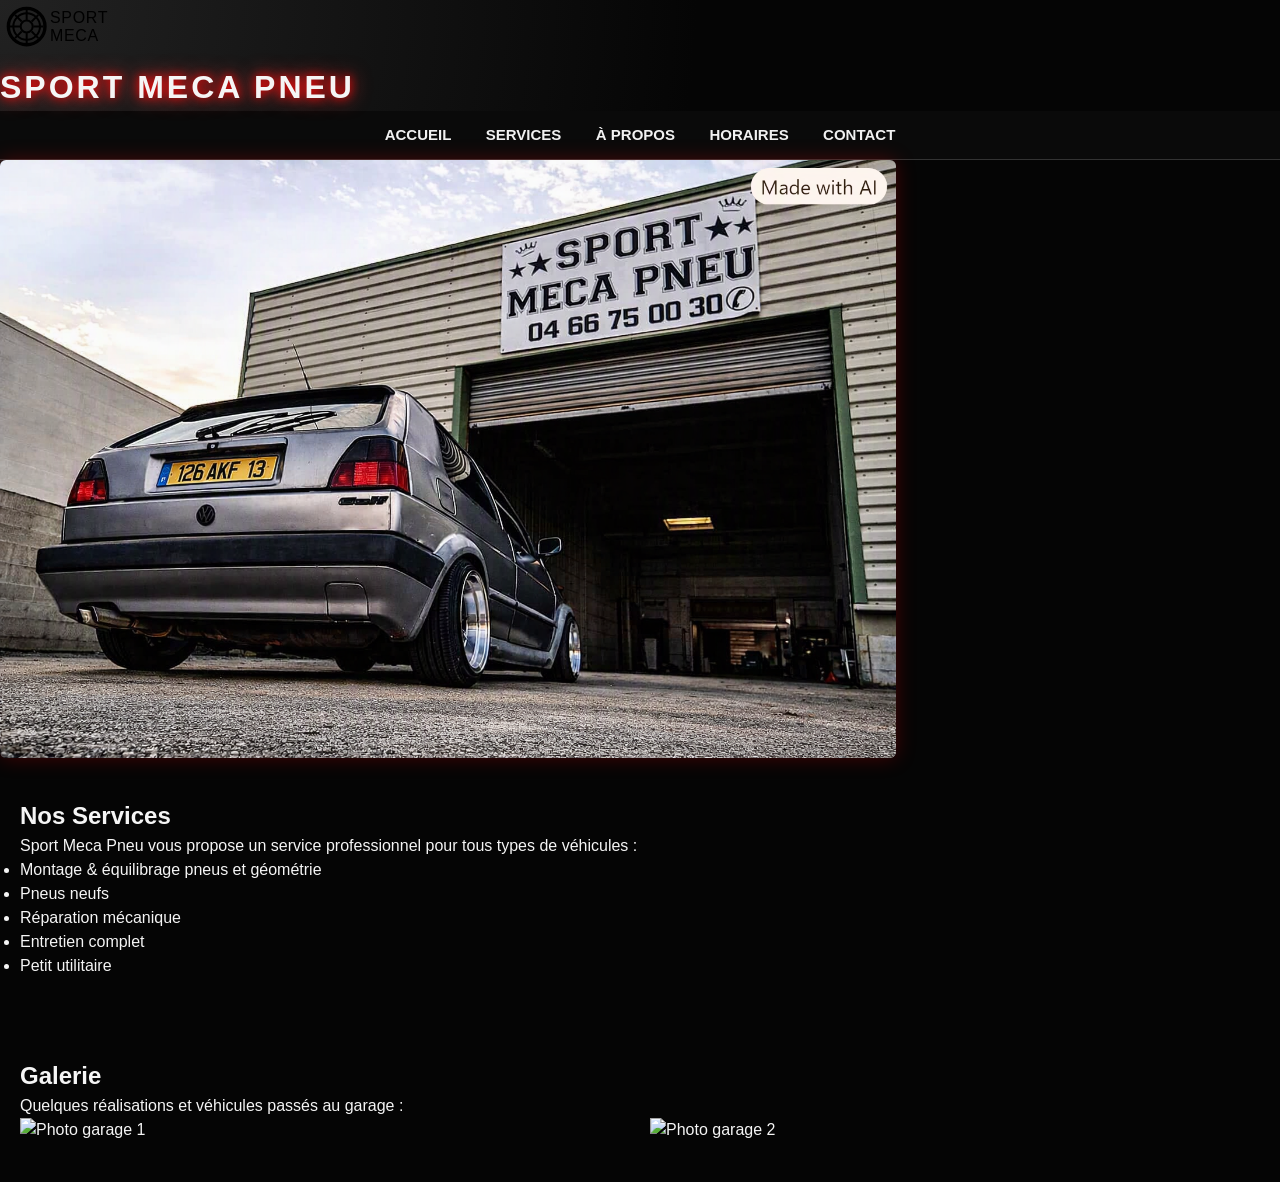
==== commit cb97ccfa: "Update index.html" ====
--- a/index.html
+++ b/index.html
@@ -35,11 +35,11 @@
         <p>Sport Meca Pneu vous propose un service professionnel pour tous types de véhicules :</p>
 
         <ul>
-            <li>Montage & équilibrage pneus</li>
-            <li>Pneus neufs & occasions</li>
+            <li>Montage & équilibrage pneus et géométrie</li>
+            <li>Pneus neufs </li>
             <li>Réparation mécanique</li>
             <li>Entretien complet</li>
-            <li>4x4, utilitaires, agricoles</li>
+            <li>Petit utilitaire</li>
         </ul>
     </section>
 
--- a/style.css
+++ b/style.css
@@ -43,11 +43,17 @@
 }
 
 .hero img {
-    width: 100%;
-    height: auto;
-    display: block;
+    width: 70%;            /* prend toute la largeur */
+    max-height: 650px;      /* hauteur de bannière */
+    object-fit: cover;      /* coupe proprement l’image */
+    object-position: center;/* centre le sujet */
     border-radius: 6px;
     box-shadow: 0 0 20px rgba(255, 0, 0, 0.25);
+    display: block;
+}
+
+}
+
 }
 
 /* HEADER */
